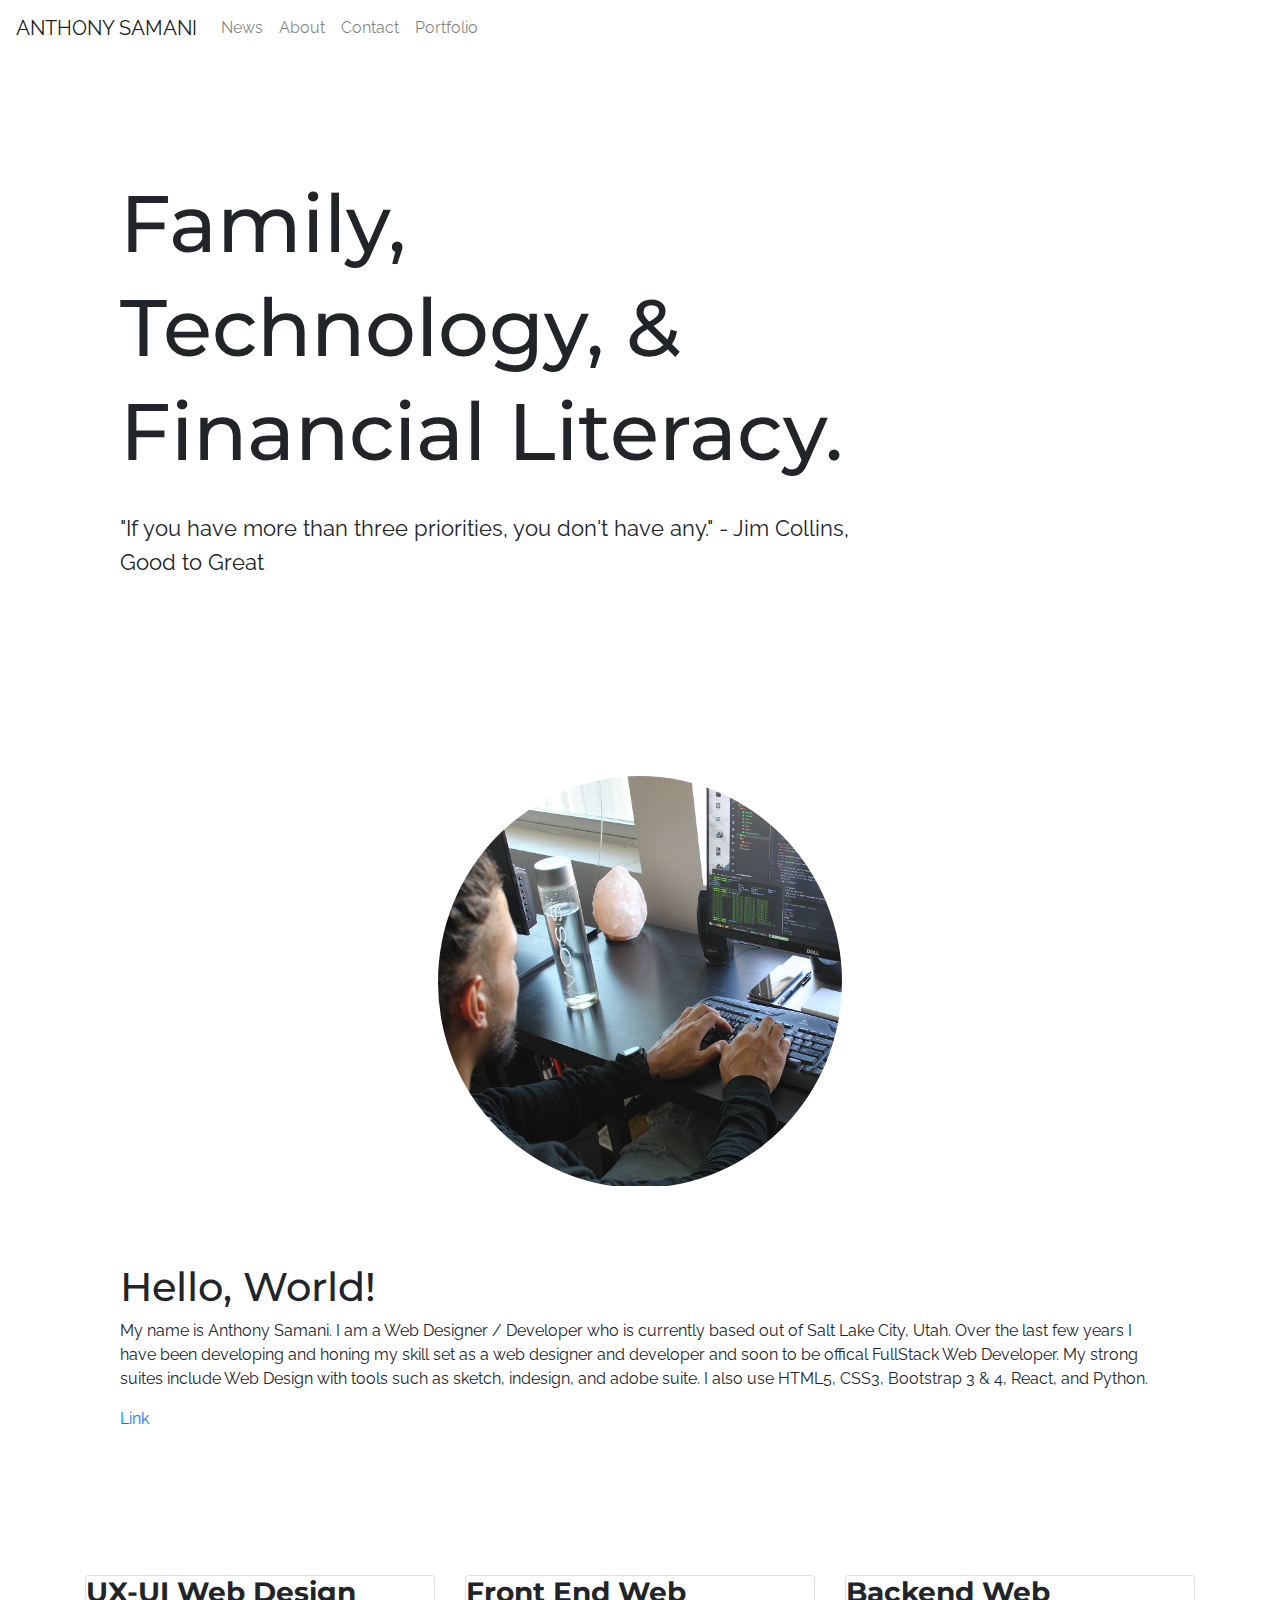
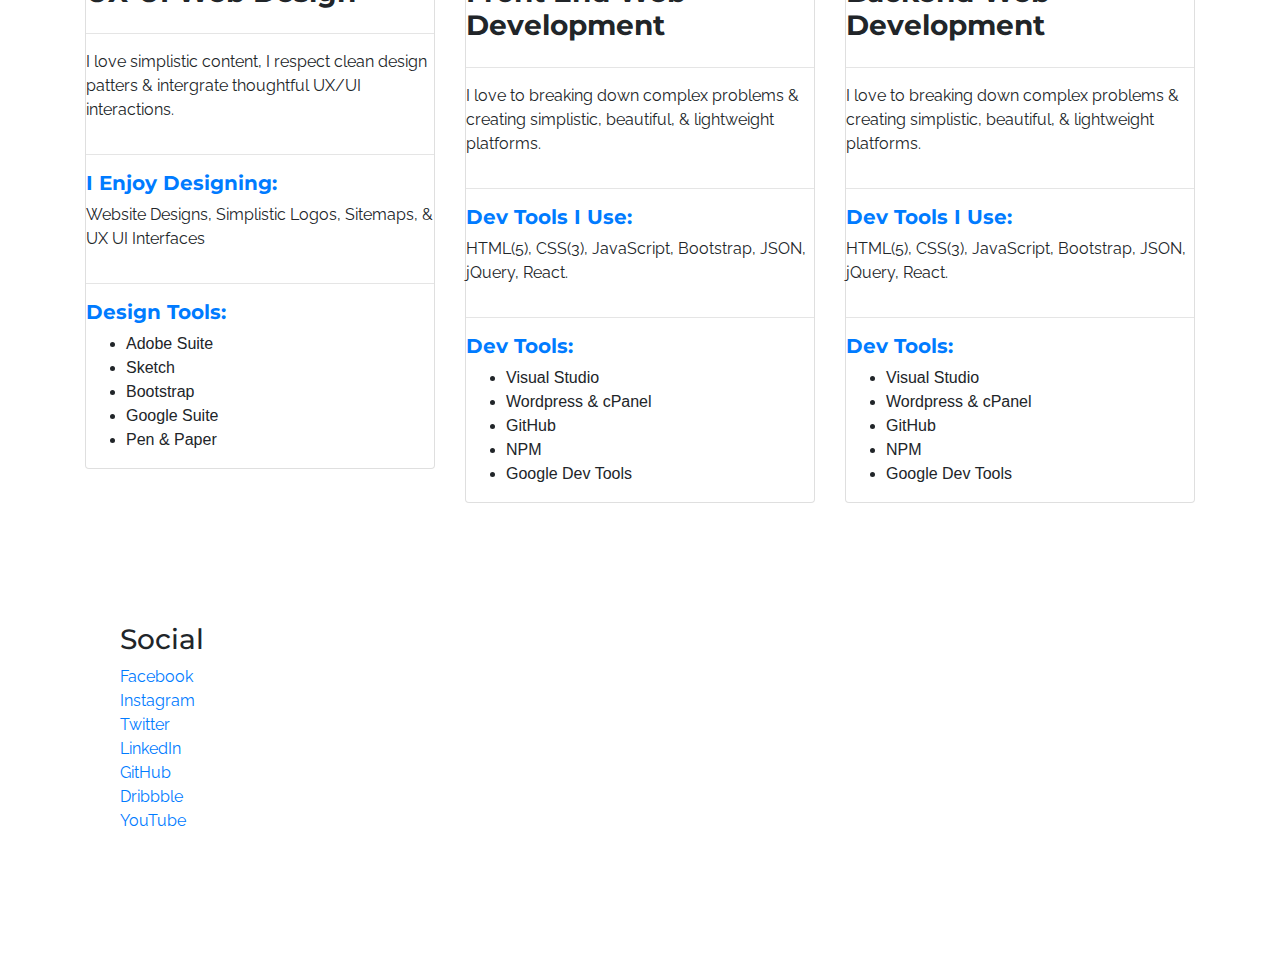
==== Designed-Site/about.html @ 2cc8523b "Basic starting point for website" ====
<!DOCTYPE HTML>
<html lang="en">

<head>
  <!-- Global site tag (gtag.js) - Google Analytics -->
  <script async src="https://www.googletagmanager.com/gtag/js?id=G-G3WWP61V6W"></script>
  <script>
    window.dataLayer = window.dataLayer || [];

    function gtag() {
      dataLayer.push(arguments);
    }
    gtag('js', new Date());

    gtag('config', 'G-G3WWP61V6W');
  </script>
  <title>Anthony Samani | Front End Web Developer, UX-UI Web Designer, & Digital Media Artist.</title>
  <meta charset="utf-8">
  <meta http-equiv="X-UA-Compatible" content="IE=edge">
  <meta name="viewport" content="width=device-width, initial-scale=1">
  <link rel="shortcut icon" type="image/x-icon" href="img/logos/avatar-02.png" />
  <link rel="stylesheet" href="https://stackpath.bootstrapcdn.com/bootstrap/4.3.1/css/bootstrap.min.css"
    integrity="sha384-ggOyR0iXCbMQv3Xipma34MD+dH/1fQ784/j6cY/iJTQUOhcWr7x9JvoRxT2MZw1T" crossorigin="anonymous">
    <link rel="preconnect" href="https://fonts.gstatic.com">
<link href="https://fonts.googleapis.com/css2?family=Montserrat:wght@700&family=Raleway&display=swap" rel="stylesheet">
    <link rel="stylesheet" href="css/main.css">
    <link rel="stylesheet" href="css/about.css">
    <link rel="stylesheet" href="css/mobile.css">
  </head>
  
  <body>
    <!--need to do navbar module-->
    <nav class="navbar navbar-expand-md navbar-light">
        <!-- Brand -->
        <a class="navbar-brand" href="index.html">ANTHONY SAMANI</a>
        <!-- Toggler/collapsibe Button -->
        <button class="navbar-toggler" type="button" data-toggle="collapse" data-target="#collapsibleNavbar">
          <span class="navbar-toggler-icon"></span>
        </button>
        <div class="collapse navbar-collapse" id="collapsibleNavbar">
          <ul class="navbar-nav">
            <li class="nav-item">
              <a class="nav-link" href="newsstand.html">News</a>
            </li>
            <li class="nav-item">
              <a class="nav-link" href="about.html">About</a>
            </li>
            <li class="nav-item">
              <a class="nav-link" href="#">Contact</a>
            </li>
            <li class="nav-item">
                <a class="nav-link" href="portfolio.html">Portfolio</a>
              </li>
          </ul>
        </div>
      </nav>
      
    <div class="container-fluid main-header">
        <div class="main-header-content">  
            <h1>Family,</h1>
            <h1>Technology, &</h1>
            <h1>Financial Literacy.</h1>
            <br>
            <p id="header-sub-txt">"If you have more than three priorities, you don't have any." - Jim Collins, Good to Great</p>
        </div>  
    </div>
    <div class="container-fluid">
      <div class="container" id="about-img-container">
        <img src="img/mdResizedBackgroundTyping.png" id="about-img" alt="">
      </div>
      <div class="row">
          <div class="container">
              <h1>Hello, World!</h1>
              <p>My name is Anthony Samani. I am a Web Designer / Developer who is currently based out of Salt Lake City, Utah. Over the last few years I have been developing and honing my skill set as a web designer and developer and soon to be offical FullStack Web Developer. My strong suites include Web Design with tools such as sketch, indesign, and adobe suite.  I also use HTML5, CSS3, Bootstrap 3 & 4, React, and Python. </p>
              <a href="#">Link</a>
            </div>
        </div>        
      </div>
      <br>
    <div class="container first-cards">
      <div class="row">
        <div class="col-md ">
          <div class="card what-i-do">
            <h3><b> UX-UI Web Design</b></h1>
              <hr>
              <p>I love simplistic content, I respect clean design patters & intergrate thoughtful UX/UI interactions.</p>
              <hr>
              <h5 class="text-primary"><b>I Enjoy Designing:</b></h5>
             
              <p>Website Designs, Simplistic Logos, Sitemaps, &amp; UX UI Interfaces </p>
              <hr>
              <h5 class="text-primary"><b>Design Tools:</b></h5>
              <ul>
                <li>Adobe Suite</li>
                <li>Sketch</li>
                <li>Bootstrap</li>
                <li>Google Suite</li>
                <li>Pen &amp; Paper</li>
              </ul>
          </div>
        </div>
        <div class="col-md">
          <div class="card what-i-do">
            <h3><b>Front End Web Development</b></h1>
              <hr>
              <p>I love to breaking down complex problems &amp; creating simplistic, beautiful, &amp; lightweight platforms.</p>
              <hr>
              <h5 class="text-primary"><b>Dev Tools I Use:</b></h5>
            
              <p>HTML(5), CSS(3), JavaScript, Bootstrap, JSON, jQuery, React.</p>
              <hr>
              <h5 class="text-primary"><b>Dev Tools:</b></h5>
              <ul>
                <li>Visual Studio</li>
                <li>Wordpress &amp; cPanel </li>
                <li>GitHub</li>
                <li>NPM</li>
                <li>Google Dev Tools</li>
              </ul>
          </div>
        </div>
        <div class="col-md">
          <div class="card what-i-do">
            <h3><b>Backend Web Development</b></h1>
              <hr>
              <p>I love to breaking down complex problems &amp; creating simplistic, beautiful, &amp; lightweight platforms.</p>
              <hr>
              <h5 class="text-primary"><b>Dev Tools I Use:</b></h5>
            
              <p>HTML(5), CSS(3), JavaScript, Bootstrap, JSON, jQuery, React.</p>
              <hr>
              <h5 class="text-primary"><b>Dev Tools:</b></h5>
              <ul>
                <li>Visual Studio</li>
                <li>Wordpress &amp; cPanel </li>
                <li>GitHub</li>
                <li>NPM</li>
                <li>Google Dev Tools</li>
              </ul>
          </div>
        </div>
      </div>
    </div>
<!--Footer starts here-->
<div class="container-fluid">
  <div class="row">
    <div class="col">  
      <h3>Social</h3>
      <ul style="list-style-type: none; padding: 0; margin: 0;">
        <li><a href="https://www.facebook.com/SamaniTheCEO" target="_blank">Facebook</a></li>
        <li><a href="https://www.instagram.com/samanitheceo/" target="_blank">Instagram</a></li>
        <li><a href="https://twitter.com/samanitheceo" target="_blank">Twitter</a></li>
        <li><a href="https://www.linkedin.com/in/samanidevelopment/" target="_blank">LinkedIn</a></li>
        <li><a href="#" target="_blank">GitHub</a></li>
        <li><a href="#" target="_blank">Dribbble</a></li>
        <li><a href="#" target="_blank">YouTube</a></li>
      </ul>
    </div>
  </div>
  

</div>
<script src="https://code.jquery.com/jquery-3.3.1.slim.min.js"
integrity="sha384-q8i/X+965DzO0rT7abK41JStQIAqVgRVzpbzo5smXKp4YfRvH+8abtTE1Pi6jizo" crossorigin="anonymous">
</script>
<script src="https://cdnjs.cloudflare.com/ajax/libs/popper.js/1.14.7/umd/popper.min.js"
integrity="sha384-UO2eT0CpHqdSJQ6hJty5KVphtPhzWj9WO1clHTMGa3JDZwrnQq4sF86dIHNDz0W1" crossorigin="anonymous">
</script>
<script src="https://stackpath.bootstrapcdn.com/bootstrap/4.3.1/js/bootstrap.min.js"
integrity="sha384-JjSmVgyd0p3pXB1rRibZUAYoIIy6OrQ6VrjIEaFf/nJGzIxFDsf4x0xIM+B07jRM" crossorigin="anonymous">
</script>
  </body>
  </html>
---- Designed-Site/css/main.css ----
h1, h2, h3, h4, h5 {
    font-family: 'Montserrat', sans-serif;
}
p, a  {
    font-family: 'Raleway', sans-serif;
}
.navbar {
    min-width: 100% !important;
}
a.nav-link{
    text-decoration: none;
    color: black;
}
div.container-fluid {
    padding: 120px;
}
.main-header {
    min-height: 100vh;
    min-width: 100%;
}
.main-header-content {
    position: relative; 
    max-width: 750px;
}
/*main header sizing. Has mobile sizing*/
.main-header-content h1 {
    font-size: 5em;
}
#header-sub-txt {
    font-size: 1.4em;
}
.intro-txt {
    min-height: 350px;
    text-align: center;
    max-width: 750px;
 
}
/*main styling for all full width portfolio sections. use id to change bg img*/
.portfolio-section {
    min-width: 100vw;
    padding-left: -120px;
    overflow: hidden;
    min-height: 950px;
    /*background-image: url("../img/MakeShiftExport.png");*/
    background-attachment: fixed;
    background-position: center;
    background-size: cover;
    background-repeat: no-repeat;
    background-color: black;
    color: white;
}
.portfolio-contents {
    padding: 300px 25px;
  }
#secondBase{
    /*background-image: url("../img/SaltLakeCityCharityScreenshot.png");*/
    background-color: dimgrey;
}
#thirdBase{
    /*background-image: url("../img/SamaniDevelopmentWebsite.png");*/
    background-color:grey;
}
---- Designed-Site/css/about.css ----
.main-header{
    max-height: 80vh;
}
#about-img-container {
    text-align: center; margin-bottom: 75px;
    margin-top: -300px;   
}
#about-img {
    border-radius: 50%; 
    max-width: 40%; 
}
---- Designed-Site/css/mobile.css ----
@media only screen and (max-width: 950px) {
    div.container-fluid {
      padding: 15px;
    }
    .main-header-content h1 {
      font-size: 3.5em;
    }
    .main-header-content {
        top: 14vh;
    }
    #news-hdr {
      margin: 25px;
    }
    #about-img-container{
      margin-top: -200px;
    }
  }
  @media only screen and (max-width: 450px) {
    .main-header-content h1 {
      font-size: 2.5em;
    }
    .main-header-content {
        top: 14vh;
    }
  }
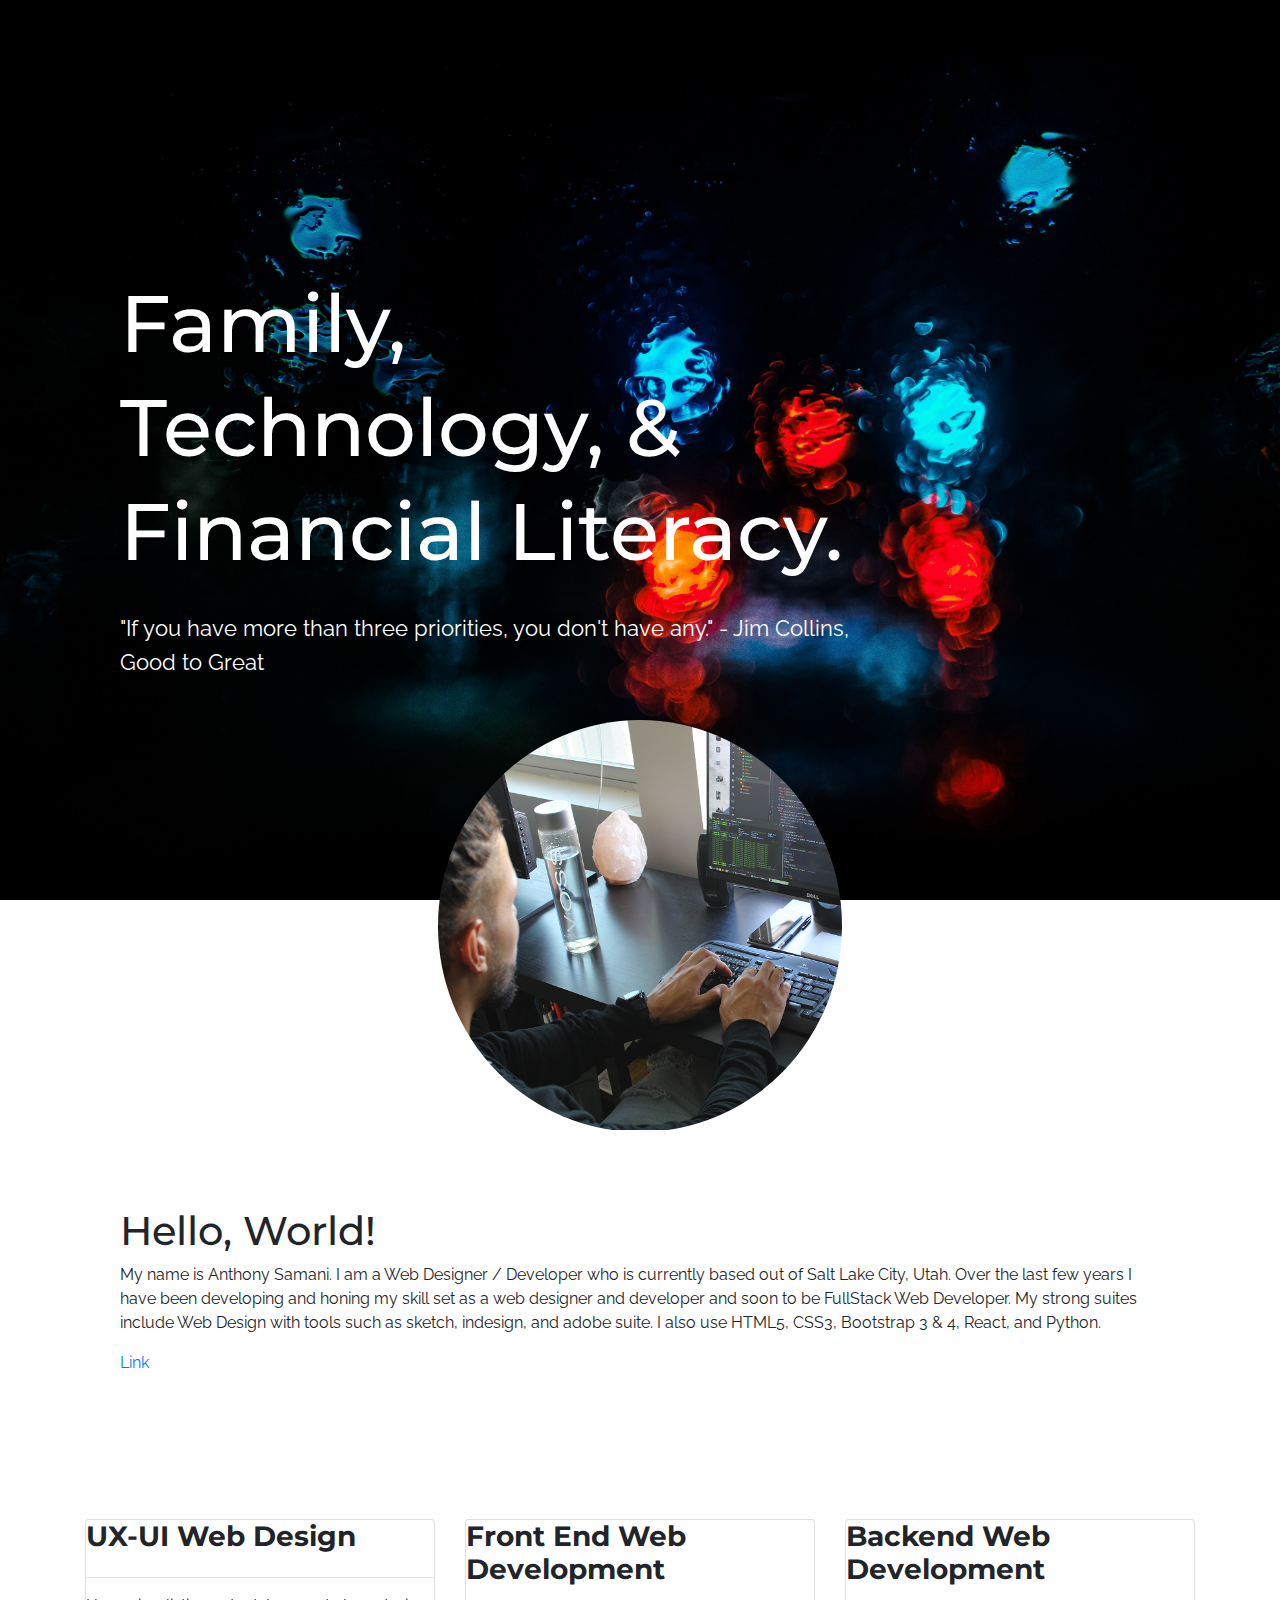
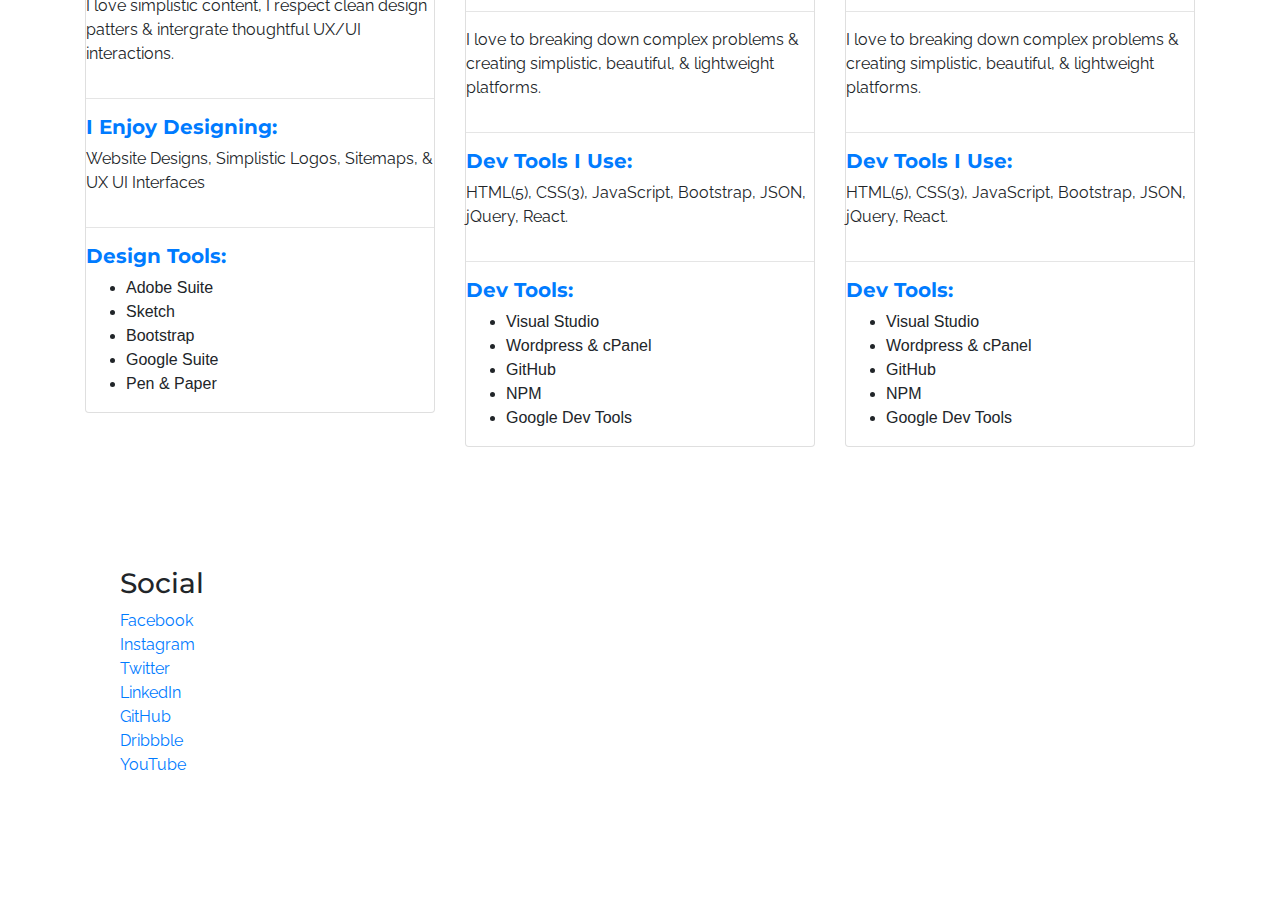
==== commit 3aff285e: "simple index update with pic uploads via unsplash" ====
--- a/Designed-Site/about.html
+++ b/Designed-Site/about.html
@@ -71,7 +71,7 @@
       <div class="row">
           <div class="container">
               <h1>Hello, World!</h1>
-              <p>My name is Anthony Samani. I am a Web Designer / Developer who is currently based out of Salt Lake City, Utah. Over the last few years I have been developing and honing my skill set as a web designer and developer and soon to be offical FullStack Web Developer. My strong suites include Web Design with tools such as sketch, indesign, and adobe suite.  I also use HTML5, CSS3, Bootstrap 3 & 4, React, and Python. </p>
+              <p>My name is Anthony Samani. I am a Web Designer / Developer who is currently based out of Salt Lake City, Utah. Over the last few years I have been developing and honing my skill set as a web designer and developer and soon to be FullStack Web Developer. My strong suites include Web Design with tools such as sketch, indesign, and adobe suite.  I also use HTML5, CSS3, Bootstrap 3 & 4, React, and Python. </p>
               <a href="#">Link</a>
             </div>
         </div>        
--- a/Designed-Site/css/main.css
+++ b/Designed-Site/css/main.css
@@ -7,10 +7,17 @@
 }
 .navbar {
     min-width: 100% !important;
+    background-color: black !important;
+    position: fixed;
+    z-index: 1;
 }
 a.nav-link{
     text-decoration: none;
     color: black;
+    font-family: 'Montserrat', sans-serif;
+}
+.navbar-brand {
+    font-family: 'Montserrat', sans-serif; 
 }
 div.container-fluid {
     padding: 120px;
@@ -18,10 +25,17 @@
 .main-header {
     min-height: 100vh;
     min-width: 100%;
+    background-image: url(../img/Portfolio-Pics/BG-osman-rana.jpg);
+    background-position: center;
+    background-size: cover;
+    background-repeat: no-repeat;
+    color: white;
+
 }
 .main-header-content {
     position: relative; 
     max-width: 750px;
+    margin-top: 15%;
 }
 /*main header sizing. Has mobile sizing*/
 .main-header-content h1 {
